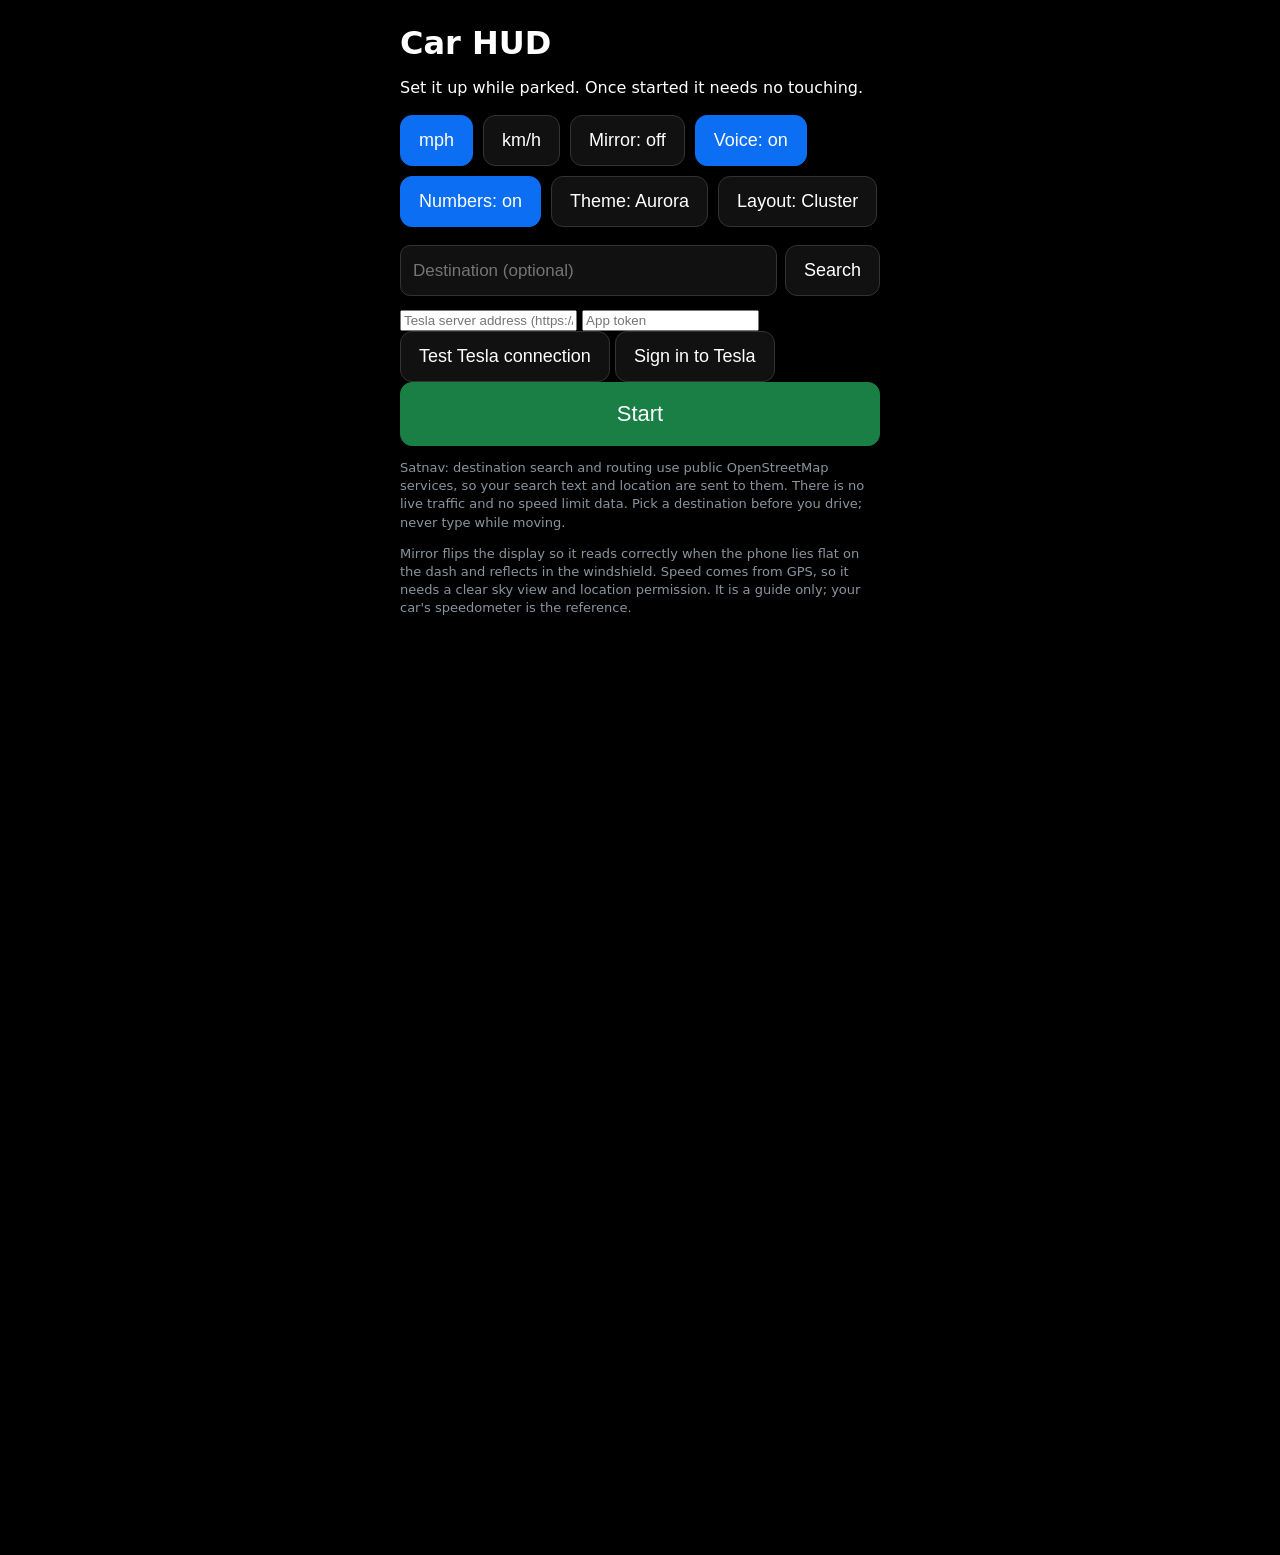
==== tesla-hud/index.html @ 77d1c84f "HUD: always show Sign in to Tesla Co-Authored-By: Claude Sonnet 5.5 <noreply@anthropic.com>" ====
<!doctype html>
<html lang="en">
<head>
  <meta charset="utf-8" />
  <meta name="viewport" content="width=device-width, initial-scale=1, viewport-fit=cover, user-scalable=no" />
  <meta name="apple-mobile-web-app-capable" content="yes" />
  <meta name="apple-mobile-web-app-status-bar-style" content="black-translucent" />
  <meta name="apple-mobile-web-app-title" content="HUD" />
  <meta name="theme-color" content="#000000" />
  <link rel="manifest" href="manifest.webmanifest" />
  <link rel="apple-touch-icon" href="icon.png" />
  <link rel="icon" type="image/png" href="icon-192.png" />
  <title>Car HUD</title>
  <link rel="stylesheet" href="style.css" />
</head>
<body>
  <div id="start">
    <h1>Car HUD</h1>
    <p>Set it up while parked. Once started it needs no touching.</p>
    <div class="opts">
      <button data-unit="mph" class="on">mph</button><button data-unit="kmh">km/h</button>
      <button id="mirror">Mirror: off</button>
      <button id="voice">Voice: on</button>
      <button id="numbers">Numbers: on</button>
      <button id="theme">Theme: Aurora</button>
      <button id="layout">Layout: Cluster</button>
    </div>
    <div class="dest">
      <input id="q" type="search" placeholder="Destination (optional)" autocomplete="off" />
      <button id="search">Search</button>
    </div>
    <div id="results"></div>
    <div id="chosen" class="small"></div>
    <div class="tesla">
      <input id="tbase" placeholder="Tesla server address (https://…)" autocomplete="off" autocapitalize="off" />
      <input id="ttoken" type="password" placeholder="App token" autocomplete="off" />
      <button id="ttest">Test Tesla connection</button>
      <button id="tlogin">Sign in to Tesla</button>
      <div id="tstatus" class="small"></div>
    </div>
    <button id="go">Start</button>
    <p class="small">Satnav: destination search and routing use public OpenStreetMap services, so your search text and location are sent to them. There is no live traffic and no speed limit data. Pick a destination before you drive; never type while moving.</p>
    <p class="small">Mirror flips the display so it reads correctly when the phone lies flat on the dash and reflects in the windshield. Speed comes from GPS, so it needs a clear sky view and location permission. It is a guide only; your car's speedometer is the reference.</p>
  </div>

  <div id="hud" hidden>
    <div id="face"><svg id="cluster" viewBox="0 0 1520 800" preserveAspectRatio="xMidYMid meet"></svg></div>
    <div id="controls">
      <button id="reset">Reset trip</button>
      <button id="stop">Exit</button>
    </div>
  </div>
  <script type="module" src="app.js"></script>
  <script>if ("serviceWorker" in navigator) addEventListener("load", () => navigator.serviceWorker.register("sw.js").catch(() => {}));</script>
</body>
</html>
---- tesla-hud/style.css ----
* { box-sizing: border-box; }
html, body { margin: 0; height: 100%; background: #000; color: #fff; font-family: -apple-system, system-ui, sans-serif; overflow: hidden; -webkit-user-select: none; user-select: none; }
#start { padding: calc(24px + env(safe-area-inset-top)) 20px; max-width: 520px; margin: 0 auto; }
#start h1 { margin: 0 0 6px; }
.small { color: #8a949e; font-size: 13px; line-height: 1.4; }
.opts { display: flex; gap: 10px; margin: 18px 0; flex-wrap: wrap; }
button { background: #111; color: #fff; border: 1px solid #333; border-radius: 12px; padding: 14px 18px; font-size: 18px; }
button.on { background: #0b6ef3; border-color: #0b6ef3; }
#go { width: 100%; background: #1a7f45; border-color: #1a7f45; font-size: 22px; padding: 18px; }
#hud { height: 100%; display: flex; flex-direction: column; position: relative; padding: calc(4px + env(safe-area-inset-top)) env(safe-area-inset-right) calc(2px + env(safe-area-inset-bottom)) env(safe-area-inset-left); }
#face { flex: 1; display: flex; min-height: 0; transition: transform 0.2s; }
#face.mirror { transform: scaleX(-1); }
#cluster { width: 100%; height: 100%; display: block; }
#cluster text { font-family: -apple-system, "SF Pro Display", system-ui, sans-serif; fill: #fff; font-feature-settings: 'tnum'; }
#cluster.nonum .num { display: none; }
.needle { transition: transform 0.35s cubic-bezier(.3,.7,.3,1); }
#controls { position: absolute; left: 0; right: 0; bottom: calc(10px + env(safe-area-inset-bottom)); display: flex; gap: 12px; justify-content: center; opacity: 0; pointer-events: none; transition: opacity .2s; z-index: 5; }
#controls.show { opacity: .92; pointer-events: auto; }
#controls button { font-size: 16px; padding: 8px 14px; }
.dest { display: flex; gap: 8px; margin: 6px 0 10px; }
.dest input { flex: 1; min-width: 0; padding: 12px; font-size: 17px; border-radius: 10px; border: 1px solid #333; background: #111; color: #fff; }
#results button { display: block; width: 100%; text-align: left; margin-bottom: 6px; font-size: 15px; padding: 10px 12px; }
#chosen { margin: 6px 0 14px; color: #7dffb0; }
@media (orientation: portrait) { [hidden] { display: none !important; }

.tesla { margin: 6px 0 14px; }
.tesla input { display: block; width: 100%; margin-bottom: 8px; padding: 12px; font-size: 17px; border-radius: 10px; border: 1px solid #333; background: #111; color: #fff; }
#tstatus { margin-top: 6px; min-height: 18px; }
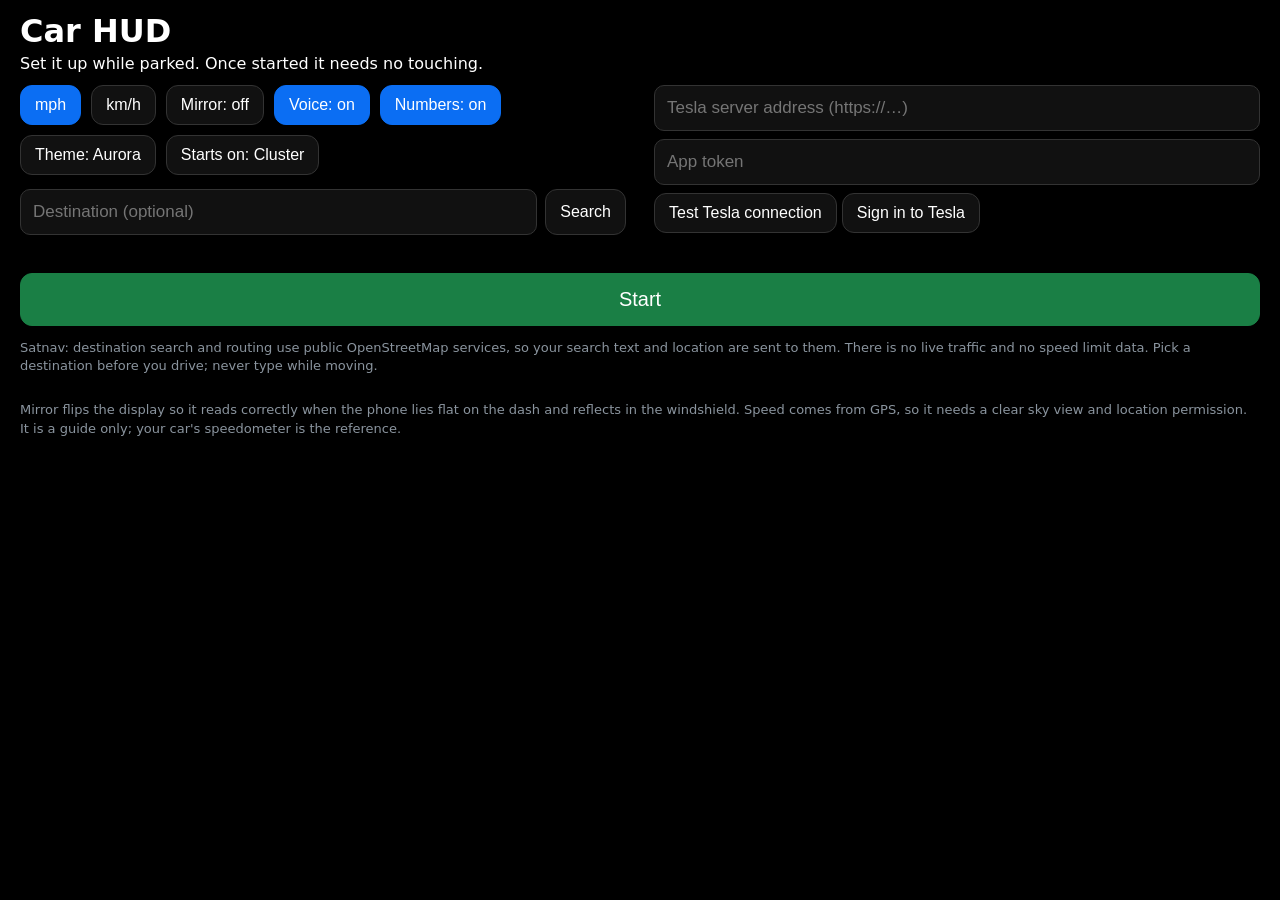
==== commit 993385c7: "HUD: landscape admin screen, swipe between Cluster and Windshield Co-Authored-By: Claude Sonnet 5.5 " ====
--- a/tesla-hud/index.html
+++ b/tesla-hud/index.html
@@ -45,6 +45,7 @@
 
   <div id="hud" hidden>
     <div id="face"><svg id="cluster" viewBox="0 0 1520 800" preserveAspectRatio="xMidYMid meet"></svg></div>
+    <div id="pager" class="idle"><i></i><i></i></div>
     <div id="controls">
       <button id="reset">Reset trip</button>
       <button id="stop">Exit</button>
--- a/tesla-hud/style.css
+++ b/tesla-hud/style.css
@@ -1,6 +1,6 @@
 * { box-sizing: border-box; }
 html, body { margin: 0; height: 100%; background: #000; color: #fff; font-family: -apple-system, system-ui, sans-serif; overflow: hidden; -webkit-user-select: none; user-select: none; }
-#start { padding: calc(24px + env(safe-area-inset-top)) 20px; max-width: 520px; margin: 0 auto; }
+#start { height: 100%; overflow-y: auto; -webkit-overflow-scrolling: touch; padding: calc(24px + env(safe-area-inset-top)) calc(20px + env(safe-area-inset-right)) calc(24px + env(safe-area-inset-bottom)) calc(20px + env(safe-area-inset-left)); max-width: 520px; margin: 0 auto; }
 #start h1 { margin: 0 0 6px; }
 .small { color: #8a949e; font-size: 13px; line-height: 1.4; }
 .opts { display: flex; gap: 10px; margin: 18px 0; flex-wrap: wrap; }
@@ -21,8 +21,31 @@
 .dest input { flex: 1; min-width: 0; padding: 12px; font-size: 17px; border-radius: 10px; border: 1px solid #333; background: #111; color: #fff; }
 #results button { display: block; width: 100%; text-align: left; margin-bottom: 6px; font-size: 15px; padding: 10px 12px; }
 #chosen { margin: 6px 0 14px; color: #7dffb0; }
-@media (orientation: portrait) { [hidden] { display: none !important; }
+[hidden] { display: none !important; }
 
 .tesla { margin: 6px 0 14px; }
 .tesla input { display: block; width: 100%; margin-bottom: 8px; padding: 12px; font-size: 17px; border-radius: 10px; border: 1px solid #333; background: #111; color: #fff; }
 #tstatus { margin-top: 6px; min-height: 18px; }
+
+/* landscape admin screen: two columns so it fits a short, wide screen */
+@media (orientation: landscape) {
+  #start { max-width: none; display: grid; grid-template-columns: 1fr 1fr; column-gap: 28px; align-content: start; padding-top: calc(12px + env(safe-area-inset-top)); }
+  #start h1, #start > p:first-of-type { grid-column: 1 / -1; margin: 0 0 4px; }
+  #start .opts { grid-column: 1; margin: 8px 0; }
+  #start .dest { grid-column: 1; }
+  #start #results, #start #chosen { grid-column: 1; }
+  #start .tesla { grid-column: 2; grid-row: 3 / span 4; margin: 8px 0; }
+  #start #go { grid-column: 1 / -1; margin-top: 8px; }
+  #start > .small { grid-column: 1 / -1; }
+  button { padding: 10px 14px; font-size: 16px; }
+  #go { padding: 14px; font-size: 20px; }
+}
+/* swipe sideways between layouts */
+#pager { position: absolute; left: 0; right: 0; bottom: calc(6px + env(safe-area-inset-bottom)); display: flex; justify-content: center; gap: 8px; pointer-events: none; z-index: 4; opacity: .5; transition: opacity .4s; }
+#pager.idle { opacity: 0; }
+#pager i { width: 7px; height: 7px; border-radius: 50%; background: #fff; opacity: .35; }
+#pager i.on { opacity: 1; }
+@keyframes slide-in-l { from { transform: translateX(-40%); opacity: 0; } to { transform: none; opacity: 1; } }
+@keyframes slide-in-r { from { transform: translateX(40%); opacity: 0; } to { transform: none; opacity: 1; } }
+#cluster.in-l { animation: slide-in-l .28s ease-out; }
+#cluster.in-r { animation: slide-in-r .28s ease-out; }
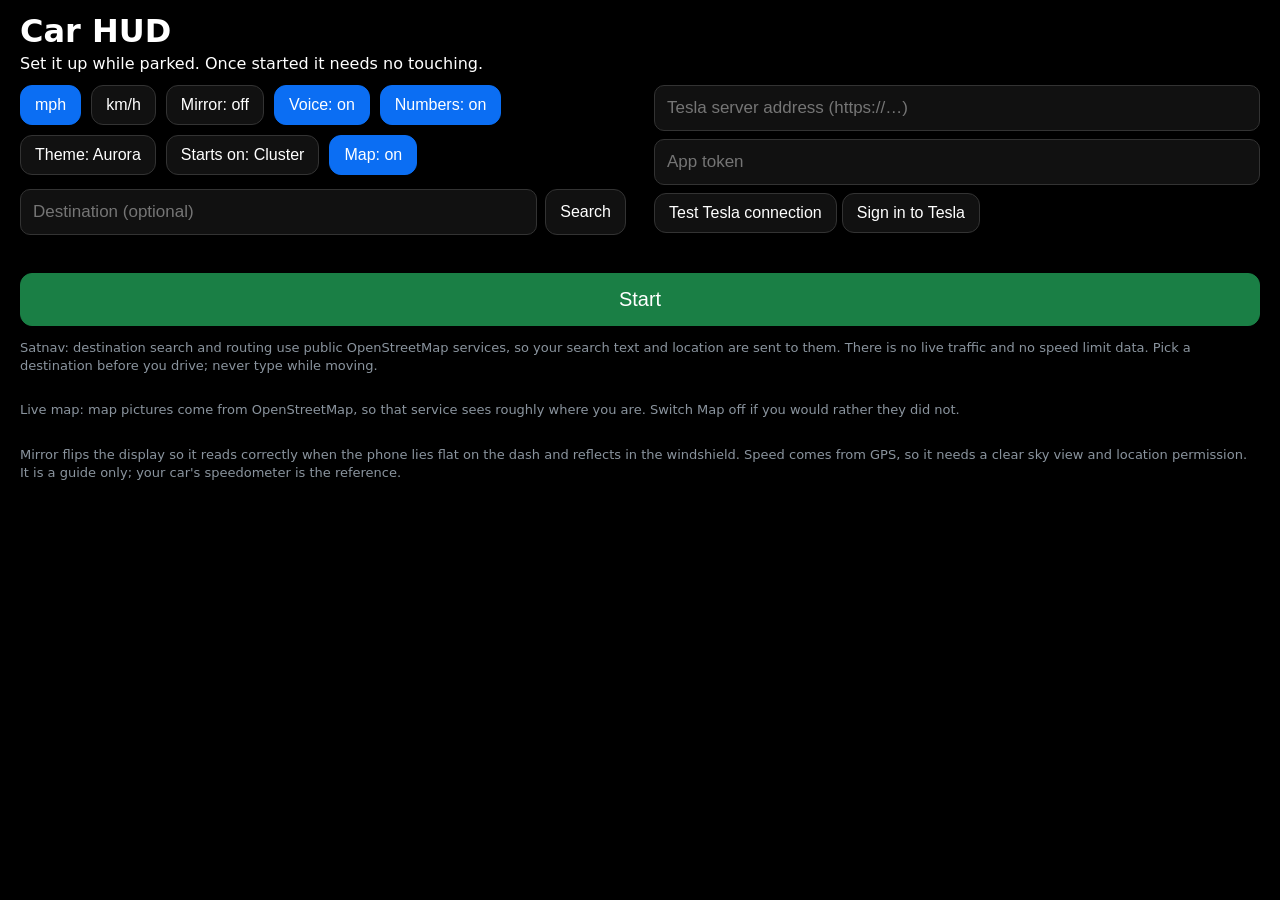
==== commit e1629c56: "HUD: live OpenStreetMap background, heading-up, with route Co-Authored-By: Claude Sonnet 5.5 <norepl" ====
--- a/tesla-hud/index.html
+++ b/tesla-hud/index.html
@@ -24,6 +24,7 @@
       <button id="numbers">Numbers: on</button>
       <button id="theme">Theme: Aurora</button>
       <button id="layout">Layout: Cluster</button>
+      <button id="mapbtn">Map: on</button>
     </div>
     <div class="dest">
       <input id="q" type="search" placeholder="Destination (optional)" autocomplete="off" />
@@ -40,10 +41,12 @@
     </div>
     <button id="go">Start</button>
     <p class="small">Satnav: destination search and routing use public OpenStreetMap services, so your search text and location are sent to them. There is no live traffic and no speed limit data. Pick a destination before you drive; never type while moving.</p>
+    <p class="small">Live map: map pictures come from OpenStreetMap, so that service sees roughly where you are. Switch Map off if you would rather they did not.</p>
     <p class="small">Mirror flips the display so it reads correctly when the phone lies flat on the dash and reflects in the windshield. Speed comes from GPS, so it needs a clear sky view and location permission. It is a guide only; your car's speedometer is the reference.</p>
   </div>
 
   <div id="hud" hidden>
+    <div id="map"></div>
     <div id="face"><svg id="cluster" viewBox="0 0 1520 800" preserveAspectRatio="xMidYMid meet"></svg></div>
     <div id="pager" class="idle"><i></i><i></i></div>
     <div id="controls">
--- a/tesla-hud/style.css
+++ b/tesla-hud/style.css
@@ -8,7 +8,17 @@
 button.on { background: #0b6ef3; border-color: #0b6ef3; }
 #go { width: 100%; background: #1a7f45; border-color: #1a7f45; font-size: 22px; padding: 18px; }
 #hud { height: 100%; display: flex; flex-direction: column; position: relative; padding: calc(4px + env(safe-area-inset-top)) env(safe-area-inset-right) calc(2px + env(safe-area-inset-bottom)) env(safe-area-inset-left); }
-#face { flex: 1; display: flex; min-height: 0; transition: transform 0.2s; }
+#map { position: absolute; inset: 0; overflow: hidden; background: #05080d; opacity: 0; transition: opacity .6s, transform .2s; }
+#map.ready { opacity: .9; }
+#map.mirror { transform: scaleX(-1); }
+#map[hidden], #map.off { display: none; }
+.map-pivot { position: absolute; left: 50%; top: 60%; width: 0; height: 0; }
+.map-world { position: absolute; left: 0; top: 0; transform-origin: 0 0; transition: transform 1s linear; will-change: transform; }
+.map-tile { position: absolute; width: 256px; height: 256px; max-width: none; filter: invert(1) hue-rotate(180deg) brightness(.95) contrast(1.05) saturate(.5); }
+.map-route { position: absolute; left: 0; top: 0; width: 1px; height: 1px; }
+.map-car { position: absolute; left: -21px; top: -26px; width: 42px; height: 52px; filter: drop-shadow(0 0 8px rgba(0,0,0,.8)); }
+.map-attr { position: absolute; right: 8px; bottom: 3px; font-size: 9px; color: rgba(255,255,255,.4); }
+#face { position: relative; z-index: 1; flex: 1; display: flex; min-height: 0; transition: transform 0.2s; }
 #face.mirror { transform: scaleX(-1); }
 #cluster { width: 100%; height: 100%; display: block; }
 #cluster text { font-family: -apple-system, "SF Pro Display", system-ui, sans-serif; fill: #fff; font-feature-settings: 'tnum'; }
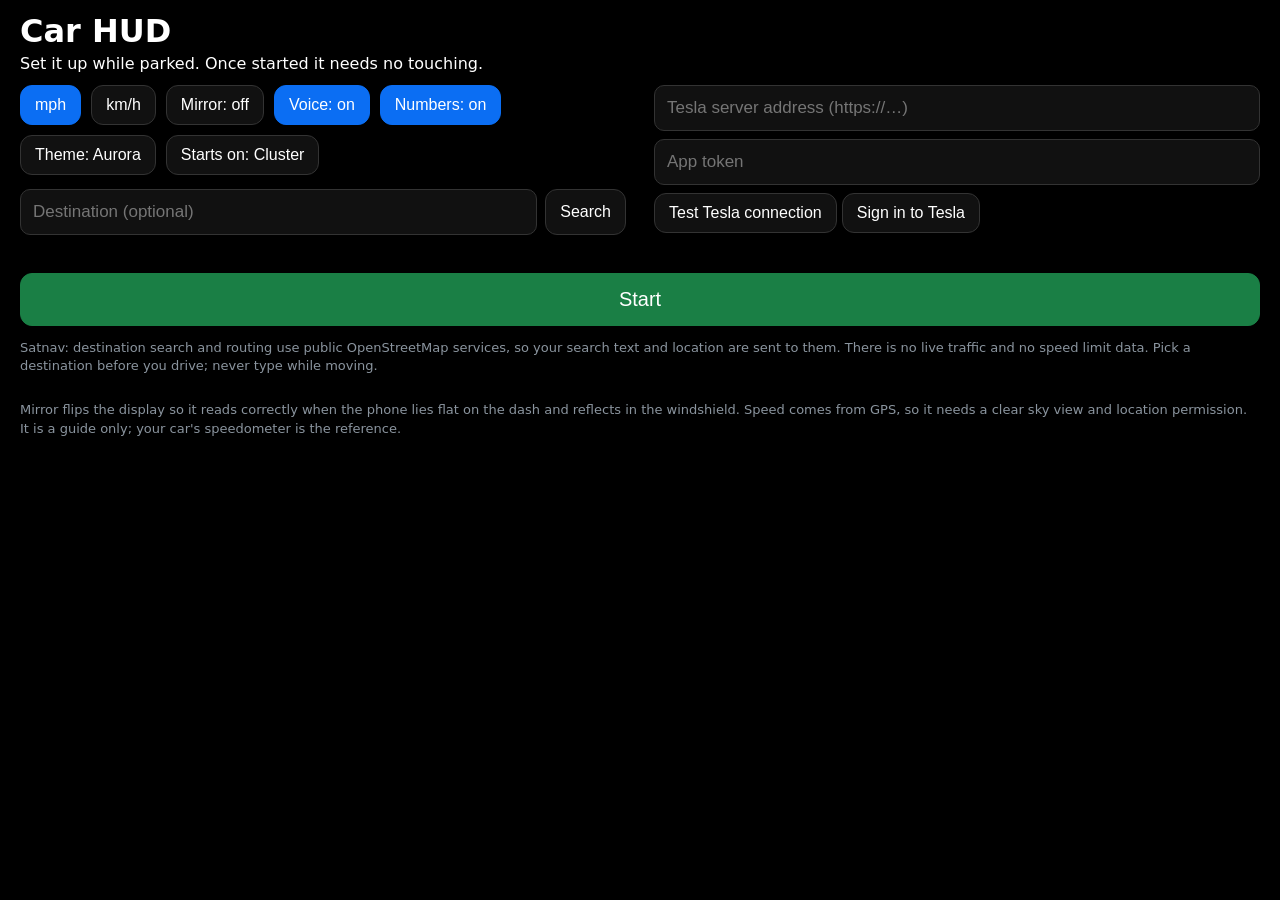
==== commit 4c2aa7b5: "HUD: remove the map; range is a plain number, battery keeps its dial Co-Authored-By: Claude Sonnet 5" ====
--- a/tesla-hud/index.html
+++ b/tesla-hud/index.html
@@ -24,7 +24,6 @@
       <button id="numbers">Numbers: on</button>
       <button id="theme">Theme: Aurora</button>
       <button id="layout">Layout: Cluster</button>
-      <button id="mapbtn">Map: on</button>
     </div>
     <div class="dest">
       <input id="q" type="search" placeholder="Destination (optional)" autocomplete="off" />
@@ -41,13 +40,13 @@
     </div>
     <button id="go">Start</button>
     <p class="small">Satnav: destination search and routing use public OpenStreetMap services, so your search text and location are sent to them. There is no live traffic and no speed limit data. Pick a destination before you drive; never type while moving.</p>
-    <p class="small">Live map: map pictures come from OpenStreetMap, so that service sees roughly where you are. Switch Map off if you would rather they did not.</p>
     <p class="small">Mirror flips the display so it reads correctly when the phone lies flat on the dash and reflects in the windshield. Speed comes from GPS, so it needs a clear sky view and location permission. It is a guide only; your car's speedometer is the reference.</p>
   </div>
 
   <div id="hud" hidden>
-    <div id="map"></div>
-    <div id="face"><svg id="cluster" viewBox="0 0 1520 800" preserveAspectRatio="xMidYMid meet"></svg></div>
+    <div id="split">
+      <div id="face"><svg id="cluster" viewBox="0 0 1520 800" preserveAspectRatio="xMidYMid meet"></svg></div>
+    </div>
     <div id="pager" class="idle"><i></i><i></i></div>
     <div id="controls">
       <button id="reset">Reset trip</button>
--- a/tesla-hud/style.css
+++ b/tesla-hud/style.css
@@ -8,18 +8,9 @@
 button.on { background: #0b6ef3; border-color: #0b6ef3; }
 #go { width: 100%; background: #1a7f45; border-color: #1a7f45; font-size: 22px; padding: 18px; }
 #hud { height: 100%; display: flex; flex-direction: column; position: relative; padding: calc(4px + env(safe-area-inset-top)) env(safe-area-inset-right) calc(2px + env(safe-area-inset-bottom)) env(safe-area-inset-left); }
-#map { position: absolute; inset: 0; overflow: hidden; background: #05080d; opacity: 0; transition: opacity .6s, transform .2s; }
-#map.ready { opacity: .9; }
-#map.mirror { transform: scaleX(-1); }
-#map[hidden], #map.off { display: none; }
-.map-pivot { position: absolute; left: 50%; top: 60%; width: 0; height: 0; }
-.map-world { position: absolute; left: 0; top: 0; transform-origin: 0 0; transition: transform 1s linear; will-change: transform; }
-.map-tile { position: absolute; width: 256px; height: 256px; max-width: none; filter: invert(1) hue-rotate(180deg) brightness(.95) contrast(1.05) saturate(.5); }
-.map-route { position: absolute; left: 0; top: 0; width: 1px; height: 1px; }
-.map-car { position: absolute; left: -21px; top: -26px; width: 42px; height: 52px; filter: drop-shadow(0 0 8px rgba(0,0,0,.8)); }
-.map-attr { position: absolute; right: 8px; bottom: 3px; font-size: 9px; color: rgba(255,255,255,.4); }
-#face { position: relative; z-index: 1; flex: 1; display: flex; min-height: 0; transition: transform 0.2s; }
-#face.mirror { transform: scaleX(-1); }
+#split { flex: 1; display: flex; min-height: 0; min-width: 0; transition: transform 0.2s; }
+#split.mirror { transform: scaleX(-1); }
+#face { flex: 1; min-width: 0; display: flex; min-height: 0; transition: transform 0.2s; }
 #cluster { width: 100%; height: 100%; display: block; }
 #cluster text { font-family: -apple-system, "SF Pro Display", system-ui, sans-serif; fill: #fff; font-feature-settings: 'tnum'; }
 #cluster.nonum .num { display: none; }
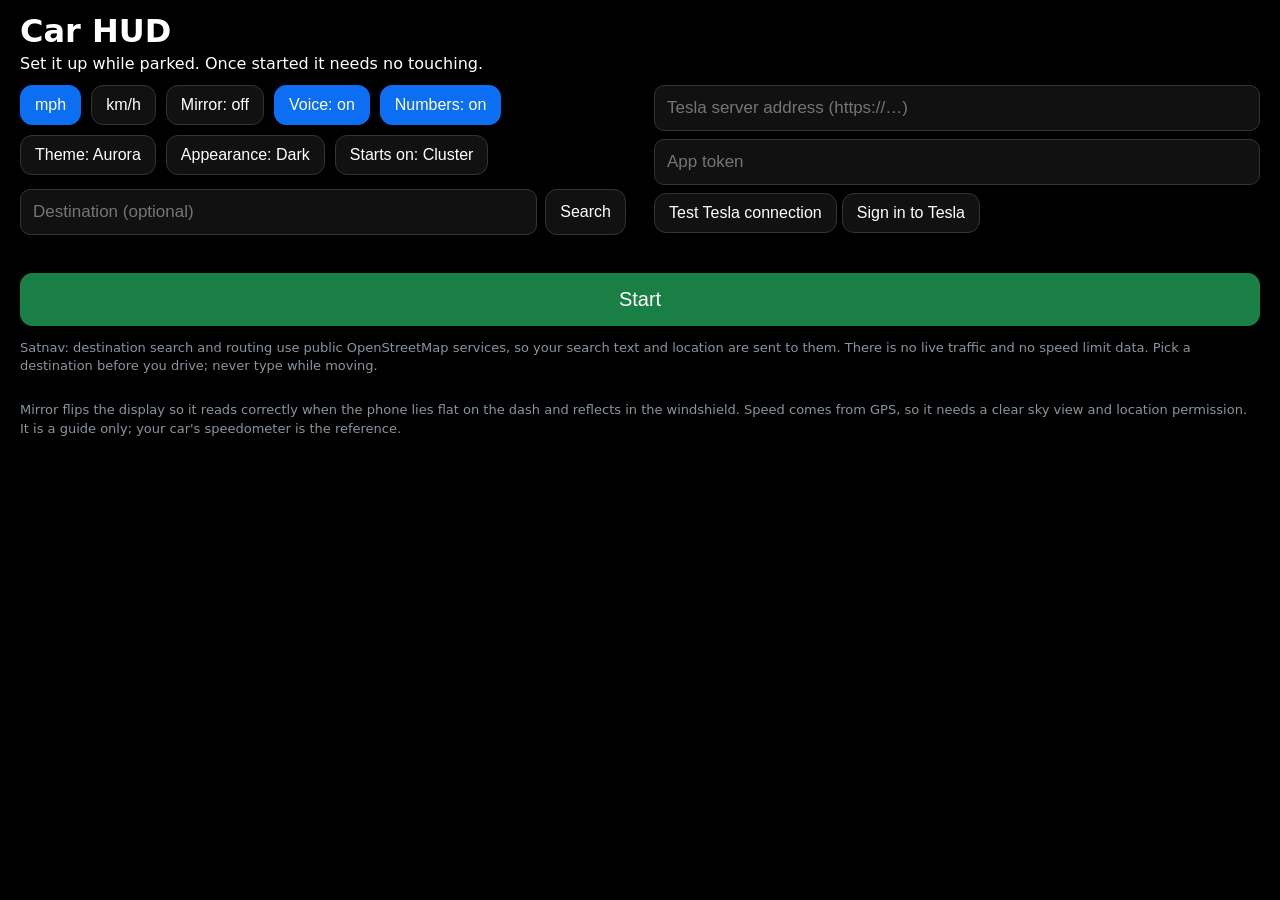
==== commit ba8a524e: "HUD: Light / Dark / Auto appearance Co-Authored-By: Claude Sonnet 5.5 <noreply@anthropic.com>" ====
--- a/tesla-hud/index.html
+++ b/tesla-hud/index.html
@@ -23,6 +23,7 @@
       <button id="voice">Voice: on</button>
       <button id="numbers">Numbers: on</button>
       <button id="theme">Theme: Aurora</button>
+      <button id="mode">Appearance: Dark</button>
       <button id="layout">Layout: Cluster</button>
     </div>
     <div class="dest">
--- a/tesla-hud/style.css
+++ b/tesla-hud/style.css
@@ -11,6 +11,9 @@
 #split { flex: 1; display: flex; min-height: 0; min-width: 0; transition: transform 0.2s; }
 #split.mirror { transform: scaleX(-1); }
 #face { flex: 1; min-width: 0; display: flex; min-height: 0; transition: transform 0.2s; }
+html.light #hud { background: #f2f4f7; }
+html.light #cluster { filter: invert(1) hue-rotate(180deg); }
+html.light #pager i { background: #000; }
 #cluster { width: 100%; height: 100%; display: block; }
 #cluster text { font-family: -apple-system, "SF Pro Display", system-ui, sans-serif; fill: #fff; font-feature-settings: 'tnum'; }
 #cluster.nonum .num { display: none; }
